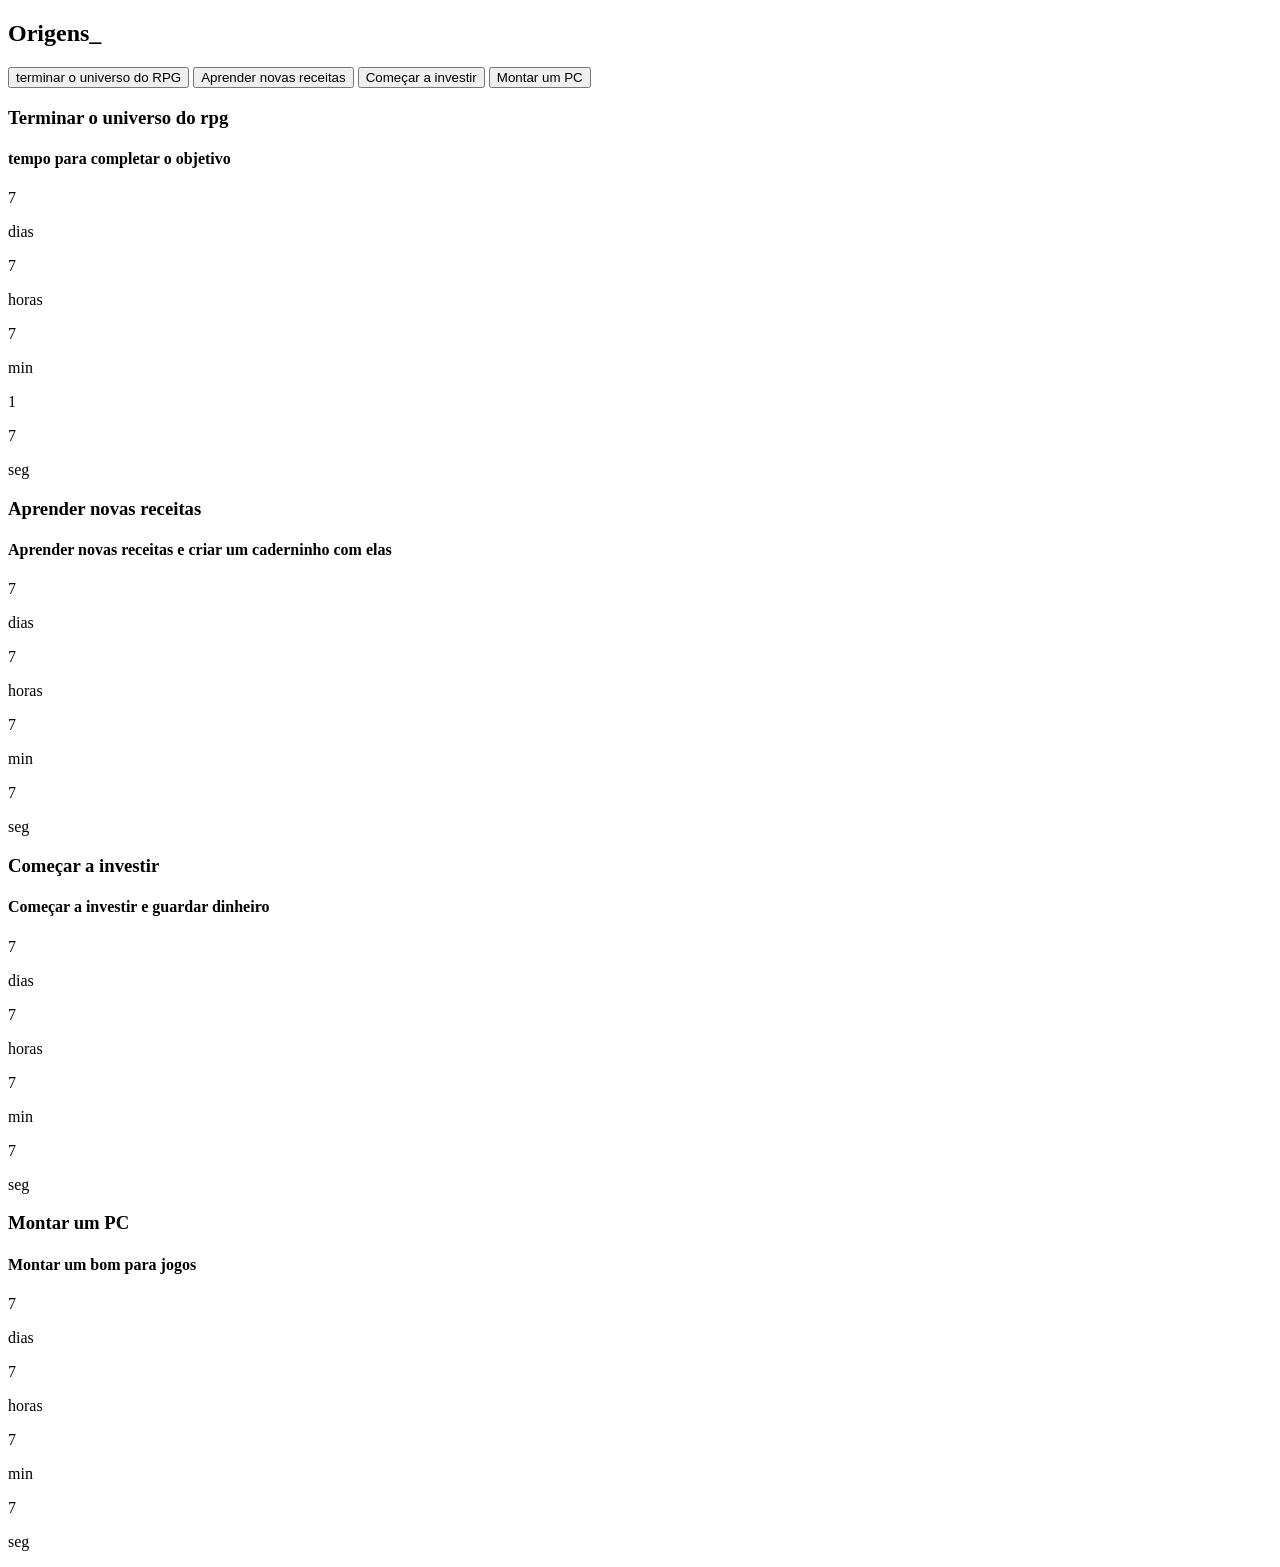
==== index.html @ ae413e36 "ksnlkdnfk" ====
<!DOCTYPE html>
<html lang="pt-br">
<head>
    <meta charset="UTF-8">
    <meta name="viewport" content="width=device-width, initial-scale=1.0">
    <title>Meus Metas 2026</title>
    <link rel="stylesheet" href="style.css"
</head>



<body>
    
<section class="conteudo-principal">
    <h2 class="Titulo-principal">Origens<span>_</span></h2>
    <div class="conteudo">
        <div class="botoes">
            <button class="botao-ativo">terminar o universo do RPG</button>
            <button class="botao">Aprender novas receitas</button>
            <button class="botao">Começar a investir</button>
            <button class="botao">Montar um PC</button>
        </div>
        <div class="abas-textos">
            <div class="aba-conteudo-ativo">
            <h3 class="aba-conteudo-titulo-principal">Terminar o universo do rpg</h3>
            <h4 class="aba-conteudo-titulo-secundario">tempo para completar o objetivo</h4>
            <div class="contador">
                <div class="contador-digito">
                    <p class="contador-digito-numero" id="dias0">7</p>
                    <p class="contador-digito-texto">dias</p>
                </div>
                <div class="contador-digito">
                    <p class="contador-digito-numero" id="horas0">7</p>
                    <p class="contador-digito-texto">horas</p>
                </div>
                <div class="contador-digito">
                    <p class="contador-digito-numero" id="min0">7</p>
                    <p class="contador-digito-texto">min</p>
                </div>1
                <div class="contador-digito">
                    <p class="contador-digito-numero" id="seg0">7</p>
                    <p class="contador-digito-texto">seg</p>
                </div>
            </div>
        </div>
        
        <div class="aba-conteudo">
            <h3 class="aba-conteudo-titulo-principal">Aprender novas receitas</h3>
            <h4 class="aba-conteudo-titulo-secundario">Aprender novas receitas e criar um caderninho com elas</h4>
            <div class="contador">
                <div class="contador-digito">
                    <p class="contador-digito-numero" id="dias1">7</p>
                    <p class="contador-digito-texto">dias</p>
                </div>
                <div class="contador-digito">
                    <p class="contador-digito-numero" id="horas1">7</p>
                    <p class="contador-digito-texto">horas</p>
                </div>
                <div class="contador-digito">
                    <p class="contador-digito-numero" id="min1">7</p>
                    <p class="contador-digito-texto">min</p>
                </div>
                <div class="contador-digito">
                    <p class="contador-digito-numero" id="seg1">7</p>
                    <p class="contador-digito-texto">seg</p>
                </div>
            </div>
        </div>

        <div class="aba-conteudo">
            <h3 class="aba-conteudo-titulo-principal">Começar a investir</h3>
            <h4 class="aba-conteudo-titulo-secundario">Começar a investir e guardar dinheiro</h4>
            <div class="contador">
                <div class="contador-digito">
                    <p class="contador-digito-numero" id="dias2">7</p>
                    <p class="contador-digito-texto">dias</p>
                </div>
                <div class="contador-digito">
                    <p class="contador-digito-numero" id="horas2">7</p>
                    <p class="contador-digito-texto">horas</p>
                </div>
                <div class="contador-digito">
                    <p class="contador-digito-numero" id="min2">7</p>
                    <p class="contador-digito-texto">min</p>
                </div>
                <div class="contador-digito">
                    <p class="contador-digito-numero" id="seg2">7</p>
                    <p class="contador-digito-texto">seg</p>
                </div>
            </div>
        </div>

        <div class="aba-conteudo">
            <h3 class="aba-conteudo-titulo-principal">Montar um PC</h3>
            <h4 class="aba-conteudo-titulo-secundario">Montar um bom para jogos</h4>
            <div class="contador">
                <div class="contador-digito">
                    <p class="contador-digito-numero" id="dias3">7</p>
                    <p class="contador-digito-texto">dias</p>
                </div>
                <div class="contador-digito">
                    <p class="contador-digito-numero" id="horas3">7</p>
                    <p class="contador-digito-texto">horas</p>
                </div>
                <div class="contador-digito">
                    <p class="contador-digito-numero" id="min3">7</p>
                    <p class="contador-digito-texto">min</p>
                </div>
                <div class="contador-digito">
                    <p class="contador-digito-numero" id="seg3">7</p>
                    <p class="contador-digito-texto">seg</p>
                </div>
            </div>
        </div>

        </div>
    </div>
</section>

<script src="main.js"></script>
</body>
</html>
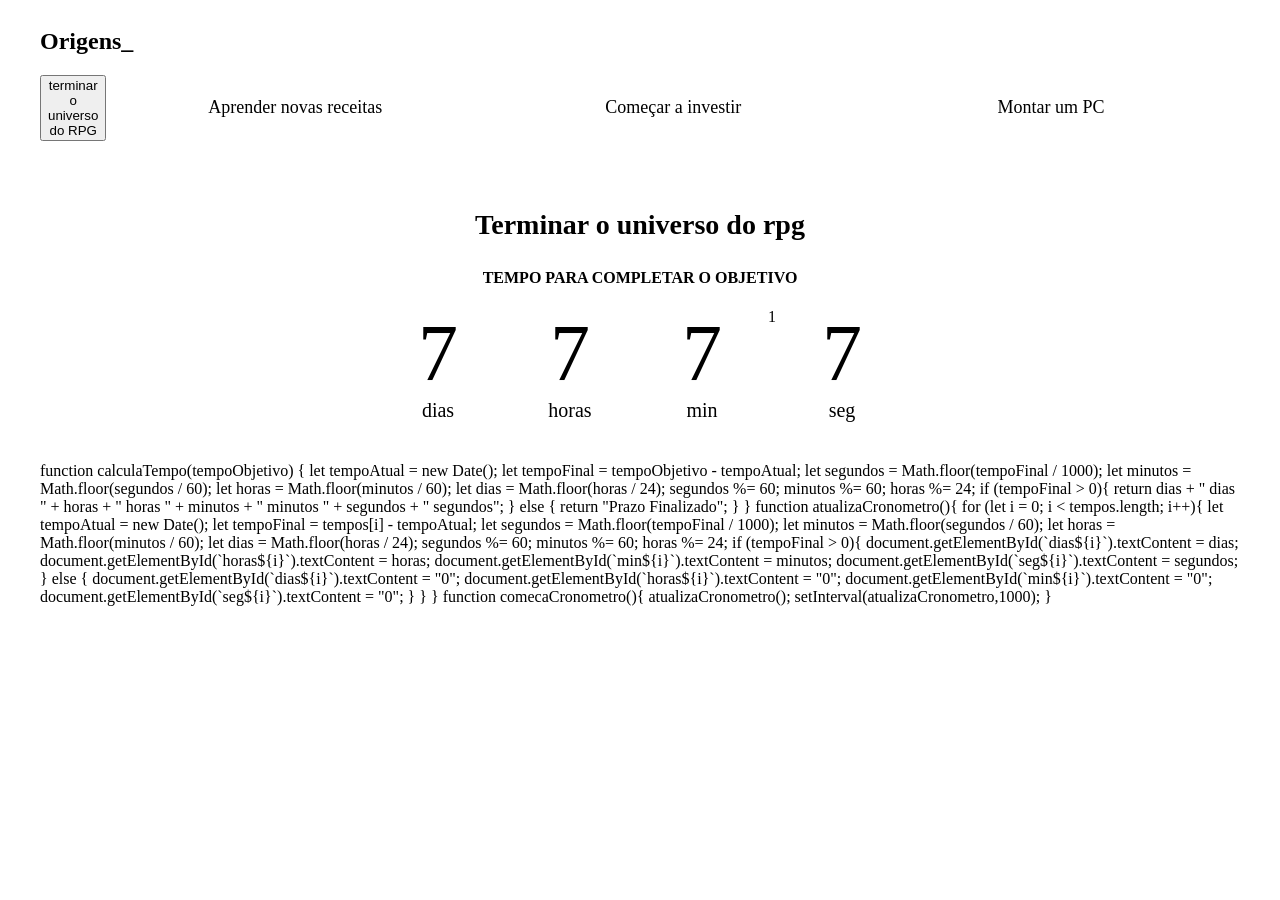
==== commit 4b75521b: "xfbf" ====
--- a/index.html
+++ b/index.html
@@ -114,7 +114,58 @@
         </div>
 
         </div>
-    </div>
+    </div>function calculaTempo(tempoObjetivo) {
+    let tempoAtual = new Date();
+    let tempoFinal = tempoObjetivo - tempoAtual;
+    let segundos = Math.floor(tempoFinal / 1000);
+    let minutos = Math.floor(segundos / 60);
+    let horas = Math.floor(minutos / 60);
+    let dias = Math.floor(horas / 24);
+
+    segundos %= 60;
+    minutos %= 60;
+    horas %= 24;
+    if (tempoFinal > 0){
+        return dias + " dias " + horas + " horas " + minutos + " minutos " + segundos + " segundos";
+    } else {
+        return "Prazo Finalizado";
+    }
+}
+
+function atualizaCronometro(){
+
+    for (let i = 0; i < tempos.length; i++){
+
+        let tempoAtual = new Date();
+        let tempoFinal = tempos[i] - tempoAtual;
+
+        let segundos = Math.floor(tempoFinal / 1000);
+        let minutos = Math.floor(segundos / 60);
+        let horas = Math.floor(minutos / 60);
+        let dias = Math.floor(horas / 24);
+
+        segundos %= 60;
+        minutos %= 60;
+        horas %= 24;
+
+        if (tempoFinal > 0){
+            document.getElementById(`dias${i}`).textContent = dias;
+            document.getElementById(`horas${i}`).textContent = horas;
+            document.getElementById(`min${i}`).textContent = minutos;
+            document.getElementById(`seg${i}`).textContent = segundos;
+        } else {
+            document.getElementById(`dias${i}`).textContent = "0";
+            document.getElementById(`horas${i}`).textContent = "0";
+            document.getElementById(`min${i}`).textContent = "0";
+            document.getElementById(`seg${i}`).textContent = "0";
+        }
+    }
+}
+
+function comecaCronometro(){
+    atualizaCronometro();
+    setInterval(atualizaCronometro,1000);
+}
 </section>
 
 <script src="main.js"></script>
--- a/style.css
+++ b/style.css
@@ -0,0 +1,121 @@
+url('https://fonts.googleapis.com/css2?family=Chakra+Petch:wght@400;700&display=swap&#39');
+
+:root {
+    --cor-de-fundo: #CB7EFC;
+    --grifar: #FC7EC0;
+    --branco: #ffffff;
+    --botao-ativo: #F12BFF;
+    --botao-inativo: #804FFF;
+    --texto-fundo: #000000;
+}
+
+body {
+    background-color: var(--cor-de-fundo);
+    color: var(--branco);
+    font-family:'Times New Roman', Times, serif;
+}
+
+.conteudo-principal {
+    display: flex;
+    flex-direction: column;
+    justify-content: center;
+    max-width: 1200px;
+    width: 100%;
+    margin: 0 auto;
+}
+
+.titulo-principal{
+    text-align: left;
+    width: 100%;
+    font-size: 32px;
+}
+
+.botao{
+    font-family: 'Times New Roman', Times, serif;
+    background-color: var(--botao-inativo);
+    color: var(--branco);
+    display: flex;
+    justify-content: center;
+    padding: 1em;
+    font-size: 18px;
+    align-items: center;
+    width: 100%;
+    border-bottom: 4px solid var(--botao-ativo);
+    border-left: 2px solid var(--botao-ativo);
+    border-right: 2px solid var(--botao-ativo);
+    border-top: none;
+}
+
+.botao:first-child{
+    border-radius: 40px 40px 0 0;
+}
+
+.botoes{
+    display: flex;
+}
+
+.botao.ativo{
+    background-color: var(--botao-ativo);
+    border-color: 4px solid var(--grifar);
+}
+
+.abas-textos{
+    background-color: var(--texto-fundo);
+    padding: 40px;
+    border-radius: 0 0 40px 40px;
+}
+
+.aba-conteudo.ativo{
+    display: block;
+}
+
+.aba-conteudo{
+    display: none;
+}
+
+.aba-conteudo-titulo-principal{
+    font-size: 28px;
+    text-align: center;
+}
+
+.aba-conteudo-titulo-secundario{
+    text-align: center;
+    color: var(--grifar);
+    text-transform: uppercase;
+}
+
+.contador{
+    display:flex;
+    justify-content: center;
+    flex-wrap: wrap;
+}
+
+.contador-digito{
+    padding: 0 16px;
+    text-align: center;
+    min-width: 100px;
+}
+
+.contador-digito-numero{
+    font-size: 80px;
+    margin: 0;
+}
+
+.contador-digito-texto{
+    color: var(--grifar);
+    font-size: 20px;
+    margin: 0;
+}
+
+@media screen and (min-width: 768px) {
+    .botao{
+        display: flex;
+    }
+    .botao:first-child{
+        border-radius: 40px 0 0;
+    }
+    .border:last-child{
+    border-radius: 0 40px 0 0;
+    }
+    
+}
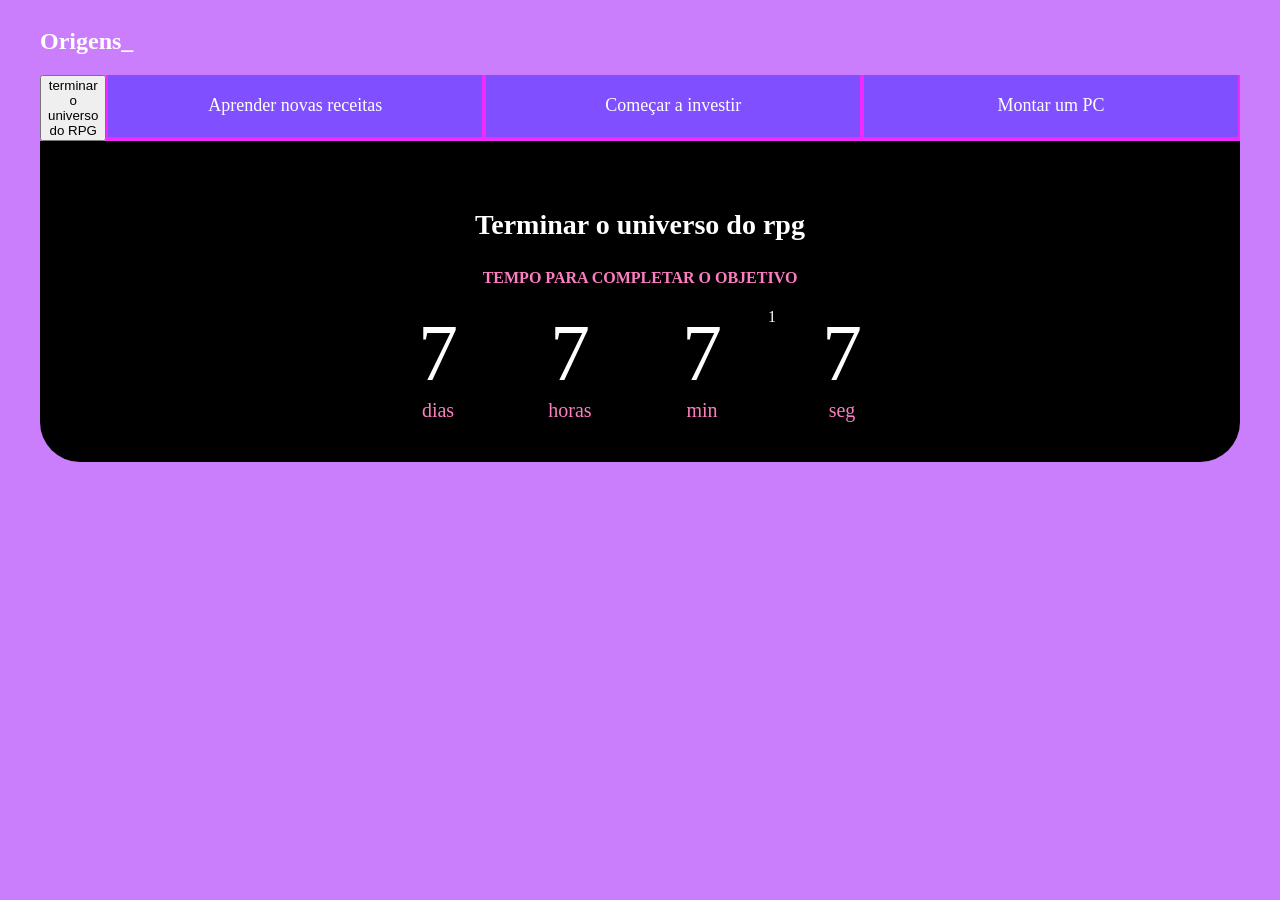
==== commit 6284f1a9: "2DR" ====
--- a/index.html
+++ b/index.html
@@ -114,60 +114,4 @@
         </div>
 
         </div>
-    </div>function calculaTempo(tempoObjetivo) {
-    let tempoAtual = new Date();
-    let tempoFinal = tempoObjetivo - tempoAtual;
-    let segundos = Math.floor(tempoFinal / 1000);
-    let minutos = Math.floor(segundos / 60);
-    let horas = Math.floor(minutos / 60);
-    let dias = Math.floor(horas / 24);
-
-    segundos %= 60;
-    minutos %= 60;
-    horas %= 24;
-    if (tempoFinal > 0){
-        return dias + " dias " + horas + " horas " + minutos + " minutos " + segundos + " segundos";
-    } else {
-        return "Prazo Finalizado";
-    }
-}
-
-function atualizaCronometro(){
-
-    for (let i = 0; i < tempos.length; i++){
-
-        let tempoAtual = new Date();
-        let tempoFinal = tempos[i] - tempoAtual;
-
-        let segundos = Math.floor(tempoFinal / 1000);
-        let minutos = Math.floor(segundos / 60);
-        let horas = Math.floor(minutos / 60);
-        let dias = Math.floor(horas / 24);
-
-        segundos %= 60;
-        minutos %= 60;
-        horas %= 24;
-
-        if (tempoFinal > 0){
-            document.getElementById(`dias${i}`).textContent = dias;
-            document.getElementById(`horas${i}`).textContent = horas;
-            document.getElementById(`min${i}`).textContent = minutos;
-            document.getElementById(`seg${i}`).textContent = segundos;
-        } else {
-            document.getElementById(`dias${i}`).textContent = "0";
-            document.getElementById(`horas${i}`).textContent = "0";
-            document.getElementById(`min${i}`).textContent = "0";
-            document.getElementById(`seg${i}`).textContent = "0";
-        }
-    }
-}
-
-function comecaCronometro(){
-    atualizaCronometro();
-    setInterval(atualizaCronometro,1000);
-}
-</section>
-
-<script src="main.js"></script>
-</body>
-</html>
+    </div>
--- a/style.css
+++ b/style.css
@@ -1,5 +1,3 @@
-url('https://fonts.googleapis.com/css2?family=Chakra+Petch:wght@400;700&display=swap&#39');
-
 :root {
     --cor-de-fundo: #CB7EFC;
     --grifar: #FC7EC0;
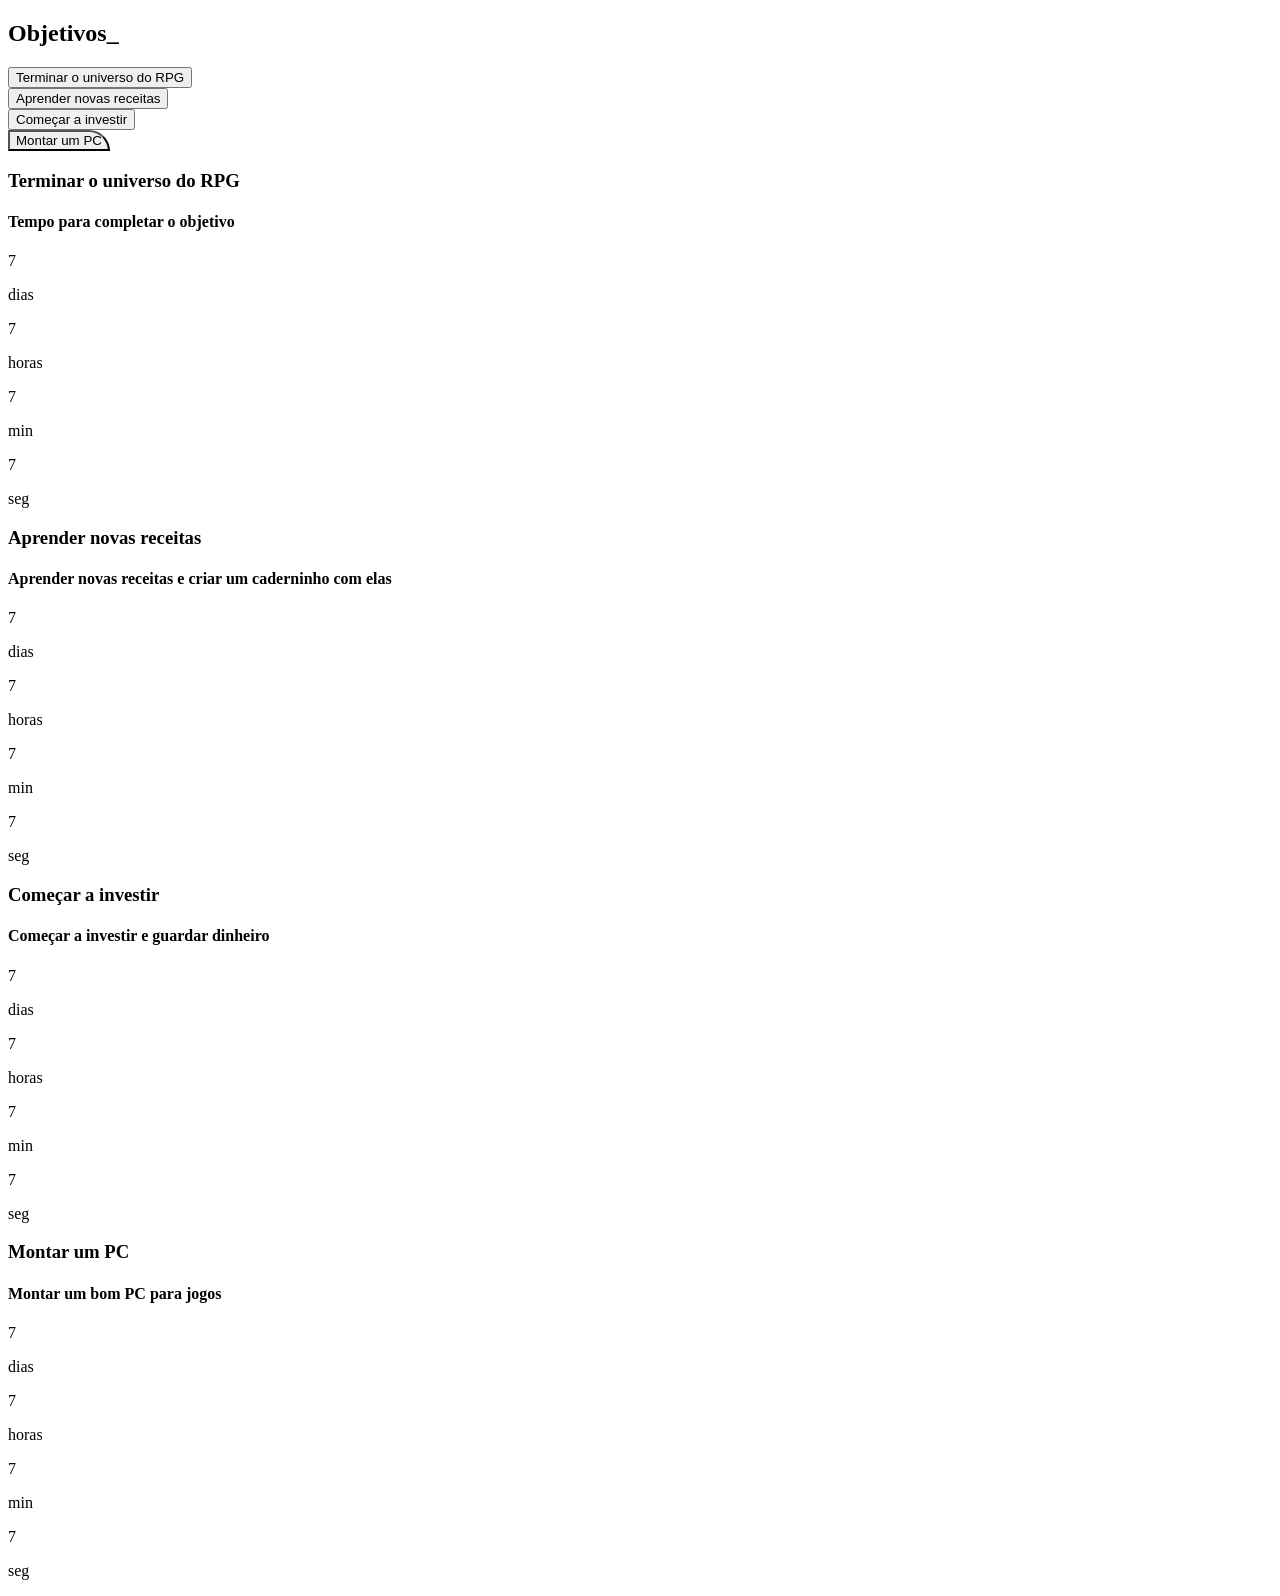
==== commit 5ce69e99: "dlçknvm v" ====
--- a/index.html
+++ b/index.html
@@ -3,115 +3,142 @@
 <head>
     <meta charset="UTF-8">
     <meta name="viewport" content="width=device-width, initial-scale=1.0">
-    <title>Meus Metas 2026</title>
-    <link rel="stylesheet" href="style.css"
+    <title>Minhas Metas 2026</title>
+    <link rel="stylesheet" href="style.css">
 </head>
 
+<body>
 
+    <section class="conteudo-principal">
+        <h2 class="titulo-principal">Objetivos<span>_</span></h2>
 
-<body>
-    
-<section class="conteudo-principal">
-    <h2 class="Titulo-principal">Origens<span>_</span></h2>
-    <div class="conteudo">
-        <div class="botoes">
-            <button class="botao-ativo">terminar o universo do RPG</button>
-            <button class="botao">Aprender novas receitas</button>
-            <button class="botao">Começar a investir</button>
-            <button class="botao">Montar um PC</button>
-        </div>
-        <div class="abas-textos">
-            <div class="aba-conteudo-ativo">
-            <h3 class="aba-conteudo-titulo-principal">Terminar o universo do rpg</h3>
-            <h4 class="aba-conteudo-titulo-secundario">tempo para completar o objetivo</h4>
-            <div class="contador">
-                <div class="contador-digito">
-                    <p class="contador-digito-numero" id="dias0">7</p>
-                    <p class="contador-digito-texto">dias</p>
+        <div class="conteudo">
+            <div class="botoes">
+                <button class="botao-ativo">Terminar o universo do RPG</button>
+                <button class="botao">Aprender novas receitas</button>
+                <button class="botao">Começar a investir</button>
+                <button class="botao">Montar um PC</button>
+            </div>
+
+            <div class="abas-textos">
+
+                <div class="aba-conteudo-ativo">
+                    <h3 class="aba-conteudo-titulo-principal">Terminar o universo do RPG</h3>
+                    <h4 class="aba-conteudo-titulo-secundario">Tempo para completar o objetivo</h4>
+
+                    <div class="contador">
+                        <div class="contador-digito">
+                            <p class="contador-digito-numero" id="dias0">7</p>
+                            <p class="contador-digito-texto">dias</p>
+                        </div>
+
+                        <div class="contador-digito">
+                            <p class="contador-digito-numero" id="horas0">7</p>
+                            <p class="contador-digito-texto">horas</p>
+                        </div>
+
+                        <div class="contador-digito">
+                            <p class="contador-digito-numero" id="min0">7</p>
+                            <p class="contador-digito-texto">min</p>
+                        </div>
+
+                        <div class="contador-digito">
+                            <p class="contador-digito-numero" id="seg0">7</p>
+                            <p class="contador-digito-texto">seg</p>
+                        </div>
+                    </div>
                 </div>
-                <div class="contador-digito">
-                    <p class="contador-digito-numero" id="horas0">7</p>
-                    <p class="contador-digito-texto">horas</p>
+
+                <div class="aba-conteudo">
+                    <h3 class="aba-conteudo-titulo-principal">Aprender novas receitas</h3>
+                    <h4 class="aba-conteudo-titulo-secundario">
+                        Aprender novas receitas e criar um caderninho com elas
+                    </h4>
+
+                    <div class="contador">
+                        <div class="contador-digito">
+                            <p class="contador-digito-numero" id="dias1">7</p>
+                            <p class="contador-digito-texto">dias</p>
+                        </div>
+
+                        <div class="contador-digito">
+                            <p class="contador-digito-numero" id="horas1">7</p>
+                            <p class="contador-digito-texto">horas</p>
+                        </div>
+
+                        <div class="contador-digito">
+                            <p class="contador-digito-numero" id="min1">7</p>
+                            <p class="contador-digito-texto">min</p>
+                        </div>
+
+                        <div class="contador-digito">
+                            <p class="contador-digito-numero" id="seg1">7</p>
+                            <p class="contador-digito-texto">seg</p>
+                        </div>
+                    </div>
                 </div>
-                <div class="contador-digito">
-                    <p class="contador-digito-numero" id="min0">7</p>
-                    <p class="contador-digito-texto">min</p>
-                </div>1
-                <div class="contador-digito">
-                    <p class="contador-digito-numero" id="seg0">7</p>
-                    <p class="contador-digito-texto">seg</p>
+
+                <div class="aba-conteudo">
+                    <h3 class="aba-conteudo-titulo-principal">Começar a investir</h3>
+                    <h4 class="aba-conteudo-titulo-secundario">
+                        Começar a investir e guardar dinheiro
+                    </h4>
+
+                    <div class="contador">
+                        <div class="contador-digito">
+                            <p class="contador-digito-numero" id="dias2">7</p>
+                            <p class="contador-digito-texto">dias</p>
+                        </div>
+
+                        <div class="contador-digito">
+                            <p class="contador-digito-numero" id="horas2">7</p>
+                            <p class="contador-digito-texto">horas</p>
+                        </div>
+
+                        <div class="contador-digito">
+                            <p class="contador-digito-numero" id="min2">7</p>
+                            <p class="contador-digito-texto">min</p>
+                        </div>
+
+                        <div class="contador-digito">
+                            <p class="contador-digito-numero" id="seg2">7</p>
+                            <p class="contador-digito-texto">seg</p>
+                        </div>
+                    </div>
                 </div>
+
+                <div class="aba-conteudo">
+                    <h3 class="aba-conteudo-titulo-principal">Montar um PC</h3>
+                    <h4 class="aba-conteudo-titulo-secundario">
+                        Montar um bom PC para jogos
+                    </h4>
+
+                    <div class="contador">
+                        <div class="contador-digito">
+                            <p class="contador-digito-numero" id="dias3">7</p>
+                            <p class="contador-digito-texto">dias</p>
+                        </div>
+
+                        <div class="contador-digito">
+                            <p class="contador-digito-numero" id="horas3">7</p>
+                            <p class="contador-digito-texto">horas</p>
+                        </div>
+
+                        <div class="contador-digito">
+                            <p class="contador-digito-numero" id="min3">7</p>
+                            <p class="contador-digito-texto">min</p>
+                        </div>
+
+                        <div class="contador-digito">
+                            <p class="contador-digito-numero" id="seg3">7</p>
+                            <p class="contador-digito-texto">seg</p>
+                        </div>
+                    </div>
+                </div>
+
             </div>
         </div>
-        
-        <div class="aba-conteudo">
-            <h3 class="aba-conteudo-titulo-principal">Aprender novas receitas</h3>
-            <h4 class="aba-conteudo-titulo-secundario">Aprender novas receitas e criar um caderninho com elas</h4>
-            <div class="contador">
-                <div class="contador-digito">
-                    <p class="contador-digito-numero" id="dias1">7</p>
-                    <p class="contador-digito-texto">dias</p>
-                </div>
-                <div class="contador-digito">
-                    <p class="contador-digito-numero" id="horas1">7</p>
-                    <p class="contador-digito-texto">horas</p>
-                </div>
-                <div class="contador-digito">
-                    <p class="contador-digito-numero" id="min1">7</p>
-                    <p class="contador-digito-texto">min</p>
-                </div>
-                <div class="contador-digito">
-                    <p class="contador-digito-numero" id="seg1">7</p>
-                    <p class="contador-digito-texto">seg</p>
-                </div>
-            </div>
-        </div>
+    </section>
 
-        <div class="aba-conteudo">
-            <h3 class="aba-conteudo-titulo-principal">Começar a investir</h3>
-            <h4 class="aba-conteudo-titulo-secundario">Começar a investir e guardar dinheiro</h4>
-            <div class="contador">
-                <div class="contador-digito">
-                    <p class="contador-digito-numero" id="dias2">7</p>
-                    <p class="contador-digito-texto">dias</p>
-                </div>
-                <div class="contador-digito">
-                    <p class="contador-digito-numero" id="horas2">7</p>
-                    <p class="contador-digito-texto">horas</p>
-                </div>
-                <div class="contador-digito">
-                    <p class="contador-digito-numero" id="min2">7</p>
-                    <p class="contador-digito-texto">min</p>
-                </div>
-                <div class="contador-digito">
-                    <p class="contador-digito-numero" id="seg2">7</p>
-                    <p class="contador-digito-texto">seg</p>
-                </div>
-            </div>
-        </div>
-
-        <div class="aba-conteudo">
-            <h3 class="aba-conteudo-titulo-principal">Montar um PC</h3>
-            <h4 class="aba-conteudo-titulo-secundario">Montar um bom para jogos</h4>
-            <div class="contador">
-                <div class="contador-digito">
-                    <p class="contador-digito-numero" id="dias3">7</p>
-                    <p class="contador-digito-texto">dias</p>
-                </div>
-                <div class="contador-digito">
-                    <p class="contador-digito-numero" id="horas3">7</p>
-                    <p class="contador-digito-texto">horas</p>
-                </div>
-                <div class="contador-digito">
-                    <p class="contador-digito-numero" id="min3">7</p>
-                    <p class="contador-digito-texto">min</p>
-                </div>
-                <div class="contador-digito">
-                    <p class="contador-digito-numero" id="seg3">7</p>
-                    <p class="contador-digito-texto">seg</p>
-                </div>
-            </div>
-        </div>
-
-        </div>
-    </div>+</body>
+</html>
--- a/style.css
+++ b/style.css
@@ -7,113 +7,21 @@
     --texto-fundo: #000000;
 }
 
-body {
-    background-color: var(--cor-de-fundo);
-    color: var(--branco);
-    font-family:'Times New Roman', Times, serif;
-}
-
-.conteudo-principal {
-    display: flex;
-    flex-direction: column;
-    justify-content: center;
-    max-width: 1200px;
-    width: 100%;
-    margin: 0 auto;
-}
-
-.titulo-principal{
-    text-align: left;
-    width: 100%;
-    font-size: 32px;
-}
-
-.botao{
-    font-family: 'Times New Roman', Times, serif;
-    background-color: var(--botao-inativo);
-    color: var(--branco);
-    display: flex;
-    justify-content: center;
-    padding: 1em;
-    font-size: 18px;
-    align-items: center;
-    width: 100%;
-    border-bottom: 4px solid var(--botao-ativo);
-    border-left: 2px solid var(--botao-ativo);
-    border-right: 2px solid var(--botao-ativo);
-    border-top: none;
-}
-
-.botao:first-child{
-    border-radius: 40px 40px 0 0;
-}
-
-.botoes{
-    display: flex;
-}
-
-.botao.ativo{
+.botao.ativo {
     background-color: var(--botao-ativo);
-    border-color: 4px solid var(--grifar);
-}
-
-.abas-textos{
-    background-color: var(--texto-fundo);
-    padding: 40px;
-    border-radius: 0 0 40px 40px;
-}
-
-.aba-conteudo.ativo{
-    display: block;
-}
-
-.aba-conteudo{
-    display: none;
-}
-
-.aba-conteudo-titulo-principal{
-    font-size: 28px;
-    text-align: center;
-}
-
-.aba-conteudo-titulo-secundario{
-    text-align: center;
-    color: var(--grifar);
-    text-transform: uppercase;
-}
-
-.contador{
-    display:flex;
-    justify-content: center;
-    flex-wrap: wrap;
-}
-
-.contador-digito{
-    padding: 0 16px;
-    text-align: center;
-    min-width: 100px;
-}
-
-.contador-digito-numero{
-    font-size: 80px;
-    margin: 0;
-}
-
-.contador-digito-texto{
-    color: var(--grifar);
-    font-size: 20px;
-    margin: 0;
+    border-bottom: 4px solid var(--grifar);
 }
 
 @media screen and (min-width: 768px) {
-    .botao{
+    .botao {
         display: flex;
     }
-    .botao:first-child{
-        border-radius: 40px 0 0;
+
+    .botao:first-child {
+        border-radius: 40px 0 0 0;
     }
-    .border:last-child{
-    border-radius: 0 40px 0 0;
+
+    .botao:last-child {
+        border-radius: 0 40px 0 0;
     }
-    
 }
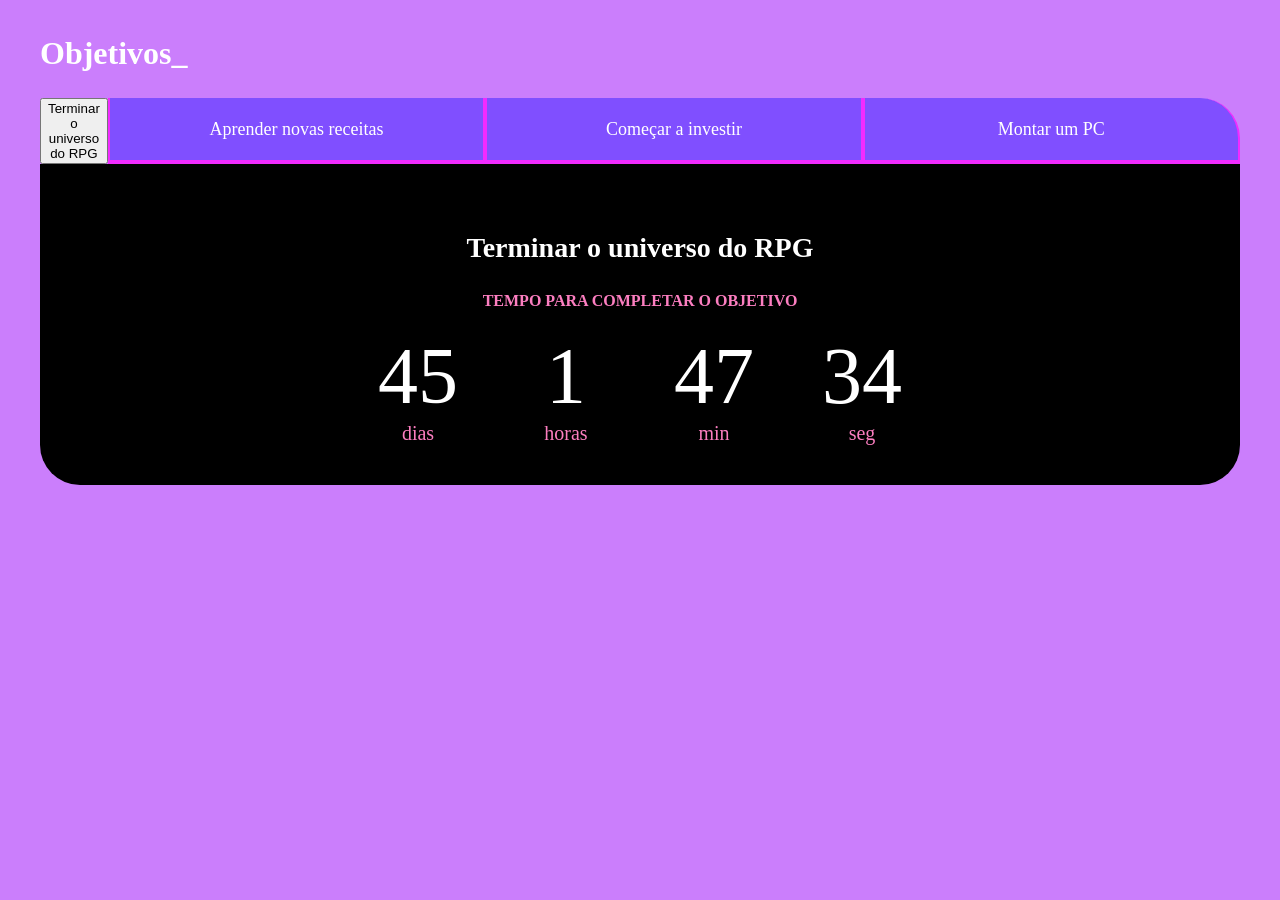
==== commit 0f6c975d: "xvd" ====
--- a/index.html
+++ b/index.html
@@ -139,6 +139,6 @@
             </div>
         </div>
     </section>
-
+<script src="main.js"></script>
 </body>
 </html>
--- a/style.css
+++ b/style.css
@@ -7,9 +7,104 @@
     --texto-fundo: #000000;
 }
 
+body {
+    background-color: var(--cor-de-fundo);
+    color: var(--branco);
+    font-family: 'Times New Roman', Times, serif;
+}
+
+.conteudo-principal {
+    display: flex;
+    flex-direction: column;
+    justify-content: center;
+    max-width: 1200px;
+    width: 100%;
+    margin: 0 auto;
+}
+
+.titulo-principal {
+    text-align: left;
+    width: 100%;
+    font-size: 32px;
+}
+
+.botoes {
+    display: flex;
+}
+
+.botao {
+    font-family: 'Times New Roman', Times, serif;
+    background-color: var(--botao-inativo);
+    color: var(--branco);
+    display: flex;
+    justify-content: center;
+    align-items: center;
+    padding: 1em;
+    width: 100%;
+    font-size: 18px;
+    border: none;
+    border-bottom: 4px solid var(--botao-ativo);
+    border-left: 2px solid var(--botao-ativo);
+    border-right: 2px solid var(--botao-ativo);
+    cursor: pointer;
+}
+
+.botao:first-child {
+    border-radius: 40px 40px 0 0;
+}
+
 .botao.ativo {
     background-color: var(--botao-ativo);
     border-bottom: 4px solid var(--grifar);
+}
+
+.abas-textos {
+    background-color: var(--texto-fundo);
+    padding: 40px;
+    border-radius: 0 0 40px 40px;
+}
+
+.aba-conteudo {
+    display: none;
+}
+
+.aba-conteudo.ativo {
+    display: block;
+}
+
+.aba-conteudo-titulo-principal {
+    font-size: 28px;
+    text-align: center;
+}
+
+.aba-conteudo-titulo-secundario {
+    text-align: center;
+    color: var(--grifar);
+    text-transform: uppercase;
+}
+
+.contador {
+    display: flex;
+    justify-content: center;
+    flex-wrap: wrap;
+    gap: 16px;
+}
+
+.contador-digito {
+    padding: 0 16px;
+    text-align: center;
+    min-width: 100px;
+}
+
+.contador-digito-numero {
+    font-size: 80px;
+    margin: 0;
+}
+
+.contador-digito-texto {
+    color: var(--grifar);
+    font-size: 20px;
+    margin: 0;
 }
 
 @media screen and (min-width: 768px) {
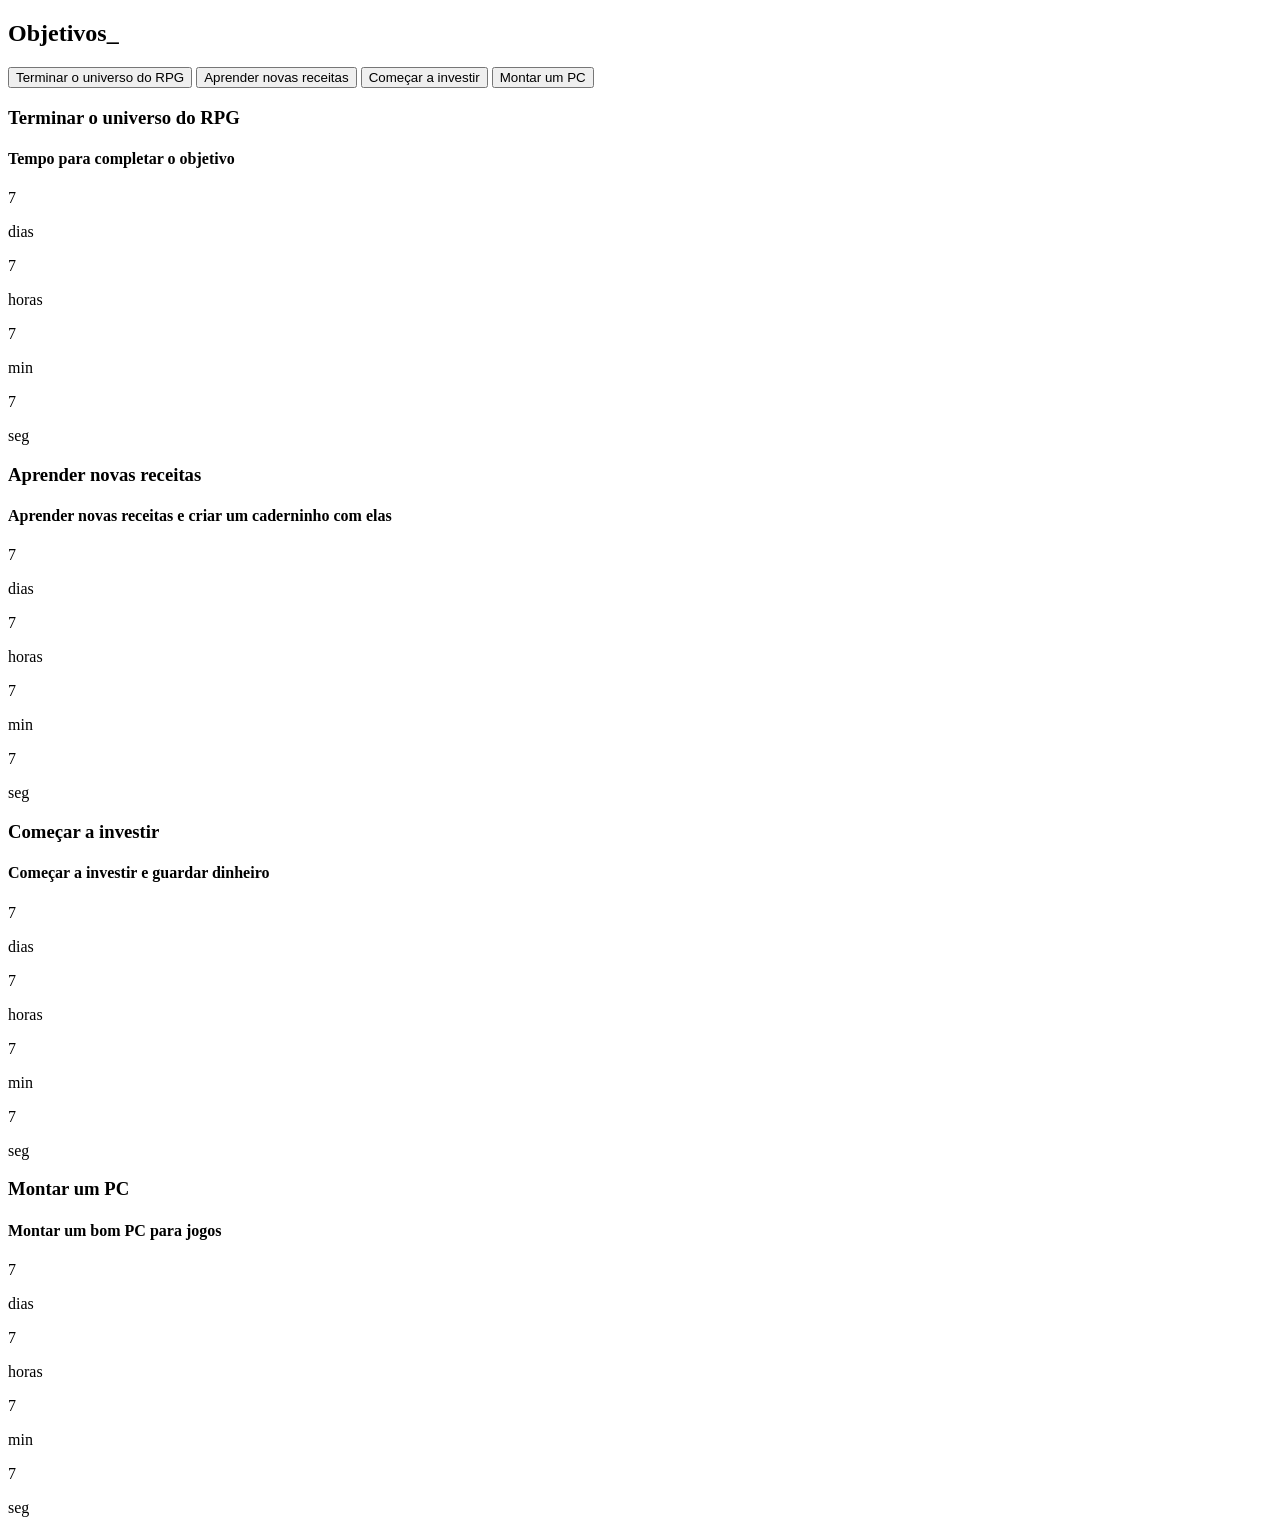
==== commit ed405863: "agvg" ====
--- a/index.html
+++ b/index.html
@@ -6,7 +6,6 @@
     <title>Minhas Metas 2026</title>
     <link rel="stylesheet" href="style.css">
 </head>
-
 <body>
 
     <section class="conteudo-principal">
@@ -22,7 +21,7 @@
 
             <div class="abas-textos">
 
-                <div class="aba-conteudo-ativo">
+                <div class="aba-conteudo aba-conteudo-ativo">
                     <h3 class="aba-conteudo-titulo-principal">Terminar o universo do RPG</h3>
                     <h4 class="aba-conteudo-titulo-secundario">Tempo para completar o objetivo</h4>
 
@@ -139,6 +138,7 @@
             </div>
         </div>
     </section>
-<script src="main.js"></script>
+
+    <script src="main.js"></script>
 </body>
 </html>
--- a/style.css
+++ b/style.css
@@ -1,122 +1,75 @@
-:root {
-    --cor-de-fundo: #CB7EFC;
-    --grifar: #FC7EC0;
-    --branco: #ffffff;
-    --botao-ativo: #F12BFF;
-    --botao-inativo: #804FFF;
-    --texto-fundo: #000000;
-}
+<!DOCTYPE html>
+<html lang="pt-br">
+<head>
+    <meta charset="UTF-8">
+    <meta name="viewport" content="width=device-width, initial-scale=1.0">
+    <title>Minhas Metas 2026</title>
+    <link rel="stylesheet" href="style.css">
+</head>
+<body>
 
-body {
-    background-color: var(--cor-de-fundo);
-    color: var(--branco);
-    font-family: 'Times New Roman', Times, serif;
-}
+    <section class="conteudo-principal">
+        <h2 class="titulo-principal">Objetivos<span>_</span></h2>
 
-.conteudo-principal {
-    display: flex;
-    flex-direction: column;
-    justify-content: center;
-    max-width: 1200px;
-    width: 100%;
-    margin: 0 auto;
-}
+        <div class="conteudo">
+            <div class="botoes">
+                <button class="botao-ativo">Terminar o universo do RPG</button>
+                <button class="botao">Aprender novas receitas</button>
+                <button class="botao">Começar a investir</button>
+                <button class="botao">Montar um PC</button>
+            </div>
 
-.titulo-principal {
-    text-align: left;
-    width: 100%;
-    font-size: 32px;
-}
+            <div class="abas-textos">
 
-.botoes {
-    display: flex;
-}
+                <div class="aba-conteudo aba-conteudo-ativo">
+                    <h3 class="aba-conteudo-titulo-principal">Terminar o universo do RPG</h3>
+                    <h4 class="aba-conteudo-titulo-secundario">Tempo para completar o objetivo</h4>
 
-.botao {
-    font-family: 'Times New Roman', Times, serif;
-    background-color: var(--botao-inativo);
-    color: var(--branco);
-    display: flex;
-    justify-content: center;
-    align-items: center;
-    padding: 1em;
-    width: 100%;
-    font-size: 18px;
-    border: none;
-    border-bottom: 4px solid var(--botao-ativo);
-    border-left: 2px solid var(--botao-ativo);
-    border-right: 2px solid var(--botao-ativo);
-    cursor: pointer;
-}
+                    <div class="contador">
+                        <div class="contador-digito">
+                            <p class="contador-digito-numero" id="dias0">7</p>
+                            <p class="contador-digito-texto">dias</p>
+                        </div>
+                        <div class="contador-digito">
+                            <p class="contador-digito-numero" id="horas0">7</p>
+                            <p class="contador-digito-texto">horas</p>
+                        </div>
+                        <div class="contador-digito">
+                            <p class="contador-digito-numero" id="min0">7</p>
+                            <p class="contador-digito-texto">min</p>
+                        </div>
+                        <div class="contador-digito">
+                            <p class="contador-digito-numero" id="seg0">7</p>
+                            <p class="contador-digito-texto">seg</p>
+                        </div>
+                    </div>
+                </div>
 
-.botao:first-child {
-    border-radius: 40px 40px 0 0;
-}
+                <div class="aba-conteudo">
+                    <h3 class="aba-conteudo-titulo-principal">Aprender novas receitas</h3>
+                    <h4 class="aba-conteudo-titulo-secundario">
+                        Aprender novas receitas e criar um caderninho com elas
+                    </h4>
+                </div>
 
-.botao.ativo {
-    background-color: var(--botao-ativo);
-    border-bottom: 4px solid var(--grifar);
-}
+                <div class="aba-conteudo">
+                    <h3 class="aba-conteudo-titulo-principal">Começar a investir</h3>
+                    <h4 class="aba-conteudo-titulo-secundario">
+                        Começar a investir e guardar dinheiro
+                    </h4>
+                </div>
 
-.abas-textos {
-    background-color: var(--texto-fundo);
-    padding: 40px;
-    border-radius: 0 0 40px 40px;
-}
+                <div class="aba-conteudo">
+                    <h3 class="aba-conteudo-titulo-principal">Montar um PC</h3>
+                    <h4 class="aba-conteudo-titulo-secundario">
+                        Montar um bom PC para jogos
+                    </h4>
+                </div>
 
-.aba-conteudo {
-    display: none;
-}
+            </div>
+        </div>
+    </section>
 
-.aba-conteudo.ativo {
-    display: block;
-}
-
-.aba-conteudo-titulo-principal {
-    font-size: 28px;
-    text-align: center;
-}
-
-.aba-conteudo-titulo-secundario {
-    text-align: center;
-    color: var(--grifar);
-    text-transform: uppercase;
-}
-
-.contador {
-    display: flex;
-    justify-content: center;
-    flex-wrap: wrap;
-    gap: 16px;
-}
-
-.contador-digito {
-    padding: 0 16px;
-    text-align: center;
-    min-width: 100px;
-}
-
-.contador-digito-numero {
-    font-size: 80px;
-    margin: 0;
-}
-
-.contador-digito-texto {
-    color: var(--grifar);
-    font-size: 20px;
-    margin: 0;
-}
-
-@media screen and (min-width: 768px) {
-    .botao {
-        display: flex;
-    }
-
-    .botao:first-child {
-        border-radius: 40px 0 0 0;
-    }
-
-    .botao:last-child {
-        border-radius: 0 40px 0 0;
-    }
-}+    <script src="main.js"></script>
+</body>
+</html>
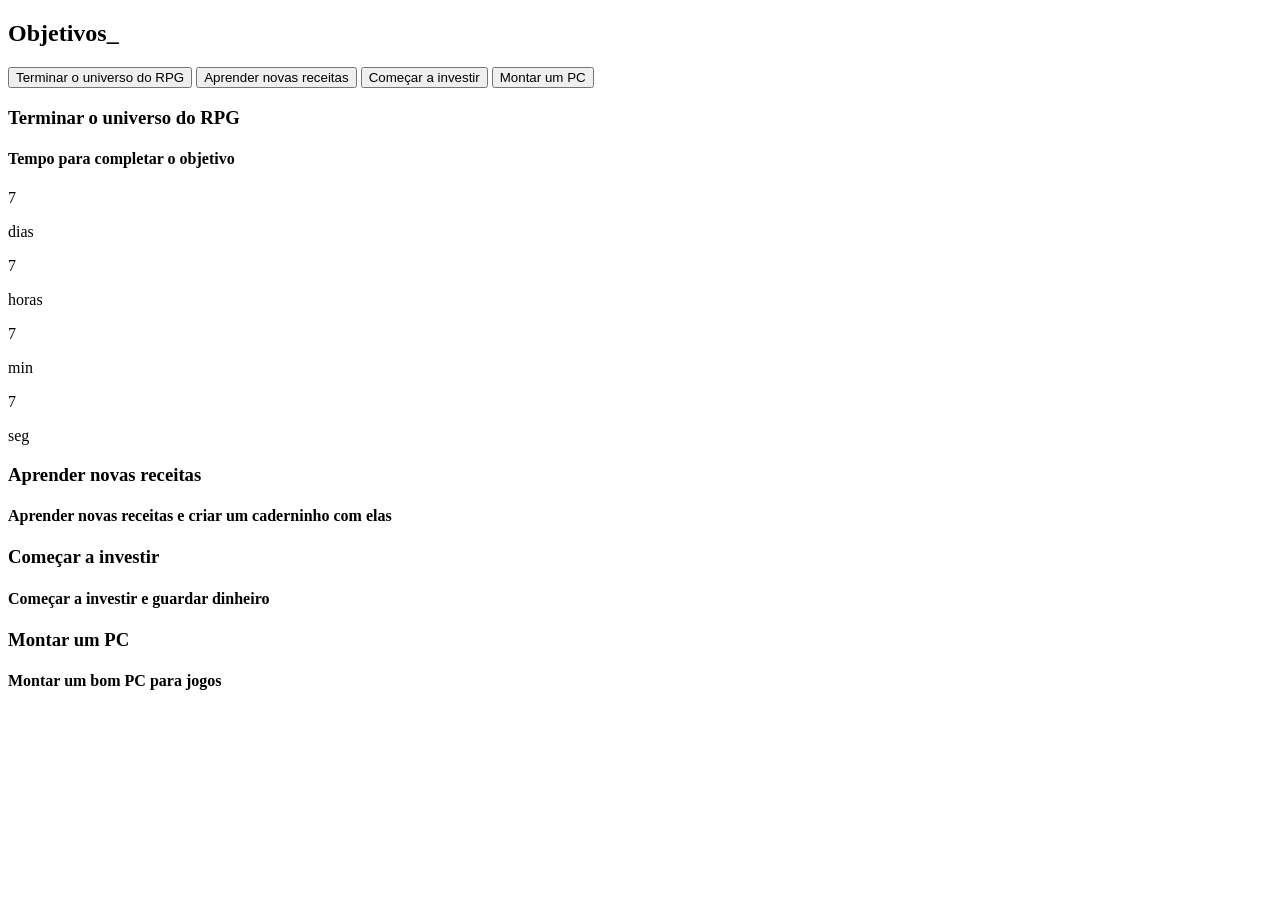
==== commit aef2bb5c: "vgsdg" ====
--- a/index.html
+++ b/index.html
@@ -30,17 +30,14 @@
                             <p class="contador-digito-numero" id="dias0">7</p>
                             <p class="contador-digito-texto">dias</p>
                         </div>
-
                         <div class="contador-digito">
                             <p class="contador-digito-numero" id="horas0">7</p>
                             <p class="contador-digito-texto">horas</p>
                         </div>
-
                         <div class="contador-digito">
                             <p class="contador-digito-numero" id="min0">7</p>
                             <p class="contador-digito-texto">min</p>
                         </div>
-
                         <div class="contador-digito">
                             <p class="contador-digito-numero" id="seg0">7</p>
                             <p class="contador-digito-texto">seg</p>
@@ -53,28 +50,6 @@
                     <h4 class="aba-conteudo-titulo-secundario">
                         Aprender novas receitas e criar um caderninho com elas
                     </h4>
-
-                    <div class="contador">
-                        <div class="contador-digito">
-                            <p class="contador-digito-numero" id="dias1">7</p>
-                            <p class="contador-digito-texto">dias</p>
-                        </div>
-
-                        <div class="contador-digito">
-                            <p class="contador-digito-numero" id="horas1">7</p>
-                            <p class="contador-digito-texto">horas</p>
-                        </div>
-
-                        <div class="contador-digito">
-                            <p class="contador-digito-numero" id="min1">7</p>
-                            <p class="contador-digito-texto">min</p>
-                        </div>
-
-                        <div class="contador-digito">
-                            <p class="contador-digito-numero" id="seg1">7</p>
-                            <p class="contador-digito-texto">seg</p>
-                        </div>
-                    </div>
                 </div>
 
                 <div class="aba-conteudo">
@@ -82,28 +57,6 @@
                     <h4 class="aba-conteudo-titulo-secundario">
                         Começar a investir e guardar dinheiro
                     </h4>
-
-                    <div class="contador">
-                        <div class="contador-digito">
-                            <p class="contador-digito-numero" id="dias2">7</p>
-                            <p class="contador-digito-texto">dias</p>
-                        </div>
-
-                        <div class="contador-digito">
-                            <p class="contador-digito-numero" id="horas2">7</p>
-                            <p class="contador-digito-texto">horas</p>
-                        </div>
-
-                        <div class="contador-digito">
-                            <p class="contador-digito-numero" id="min2">7</p>
-                            <p class="contador-digito-texto">min</p>
-                        </div>
-
-                        <div class="contador-digito">
-                            <p class="contador-digito-numero" id="seg2">7</p>
-                            <p class="contador-digito-texto">seg</p>
-                        </div>
-                    </div>
                 </div>
 
                 <div class="aba-conteudo">
@@ -111,28 +64,6 @@
                     <h4 class="aba-conteudo-titulo-secundario">
                         Montar um bom PC para jogos
                     </h4>
-
-                    <div class="contador">
-                        <div class="contador-digito">
-                            <p class="contador-digito-numero" id="dias3">7</p>
-                            <p class="contador-digito-texto">dias</p>
-                        </div>
-
-                        <div class="contador-digito">
-                            <p class="contador-digito-numero" id="horas3">7</p>
-                            <p class="contador-digito-texto">horas</p>
-                        </div>
-
-                        <div class="contador-digito">
-                            <p class="contador-digito-numero" id="min3">7</p>
-                            <p class="contador-digito-texto">min</p>
-                        </div>
-
-                        <div class="contador-digito">
-                            <p class="contador-digito-numero" id="seg3">7</p>
-                            <p class="contador-digito-texto">seg</p>
-                        </div>
-                    </div>
                 </div>
 
             </div>
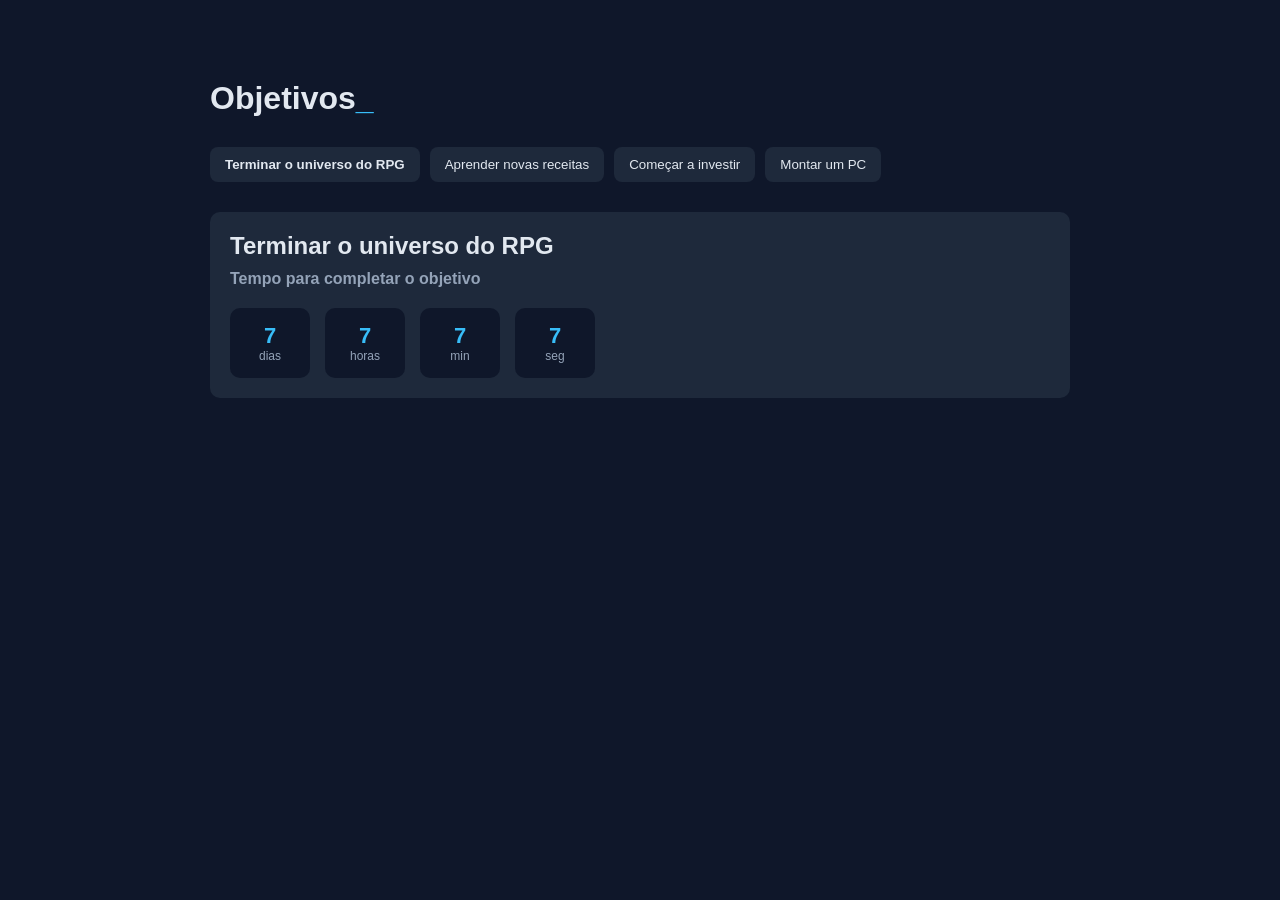
==== commit 66f55e91: "..." ====
--- a/index.html
+++ b/index.html
@@ -60,7 +60,7 @@
                 </div>
 
                 <div class="aba-conteudo">
-                    <h3 class="aba-conteudo-titulo-principal">Montar um PC</h3>
+                    <h3 class="aba-conteudo-titulo-principal">Montar um PC</h4>
                     <h4 class="aba-conteudo-titulo-secundario">
                         Montar um bom PC para jogos
                     </h4>
--- a/style.css
+++ b/style.css
@@ -1,75 +1,106 @@
-<!DOCTYPE html>
-<html lang="pt-br">
-<head>
-    <meta charset="UTF-8">
-    <meta name="viewport" content="width=device-width, initial-scale=1.0">
-    <title>Minhas Metas 2026</title>
-    <link rel="stylesheet" href="style.css">
-</head>
-<body>
+* {
+    margin: 0;
+    padding: 0;
+    box-sizing: border-box;
+    font-family: Arial, Helvetica, sans-serif;
+}
 
-    <section class="conteudo-principal">
-        <h2 class="titulo-principal">Objetivos<span>_</span></h2>
+body {
+    background-color: #0f172a;
+    color: #e2e8f0;
+}
 
-        <div class="conteudo">
-            <div class="botoes">
-                <button class="botao-ativo">Terminar o universo do RPG</button>
-                <button class="botao">Aprender novas receitas</button>
-                <button class="botao">Começar a investir</button>
-                <button class="botao">Montar um PC</button>
-            </div>
+.conteudo-principal {
+    max-width: 900px;
+    margin: 60px auto;
+    padding: 20px;
+}
 
-            <div class="abas-textos">
+.titulo-principal {
+    font-size: 32px;
+    margin-bottom: 30px;
+}
 
-                <div class="aba-conteudo aba-conteudo-ativo">
-                    <h3 class="aba-conteudo-titulo-principal">Terminar o universo do RPG</h3>
-                    <h4 class="aba-conteudo-titulo-secundario">Tempo para completar o objetivo</h4>
+.titulo-principal span {
+    color: #38bdf8;
+}
 
-                    <div class="contador">
-                        <div class="contador-digito">
-                            <p class="contador-digito-numero" id="dias0">7</p>
-                            <p class="contador-digito-texto">dias</p>
-                        </div>
-                        <div class="contador-digito">
-                            <p class="contador-digito-numero" id="horas0">7</p>
-                            <p class="contador-digito-texto">horas</p>
-                        </div>
-                        <div class="contador-digito">
-                            <p class="contador-digito-numero" id="min0">7</p>
-                            <p class="contador-digito-texto">min</p>
-                        </div>
-                        <div class="contador-digito">
-                            <p class="contador-digito-numero" id="seg0">7</p>
-                            <p class="contador-digito-texto">seg</p>
-                        </div>
-                    </div>
-                </div>
+/* BOTÕES */
+.botoes {
+    display: flex;
+    flex-wrap: wrap;
+    gap: 10px;
+    margin-bottom: 30px;
+}
 
-                <div class="aba-conteudo">
-                    <h3 class="aba-conteudo-titulo-principal">Aprender novas receitas</h3>
-                    <h4 class="aba-conteudo-titulo-secundario">
-                        Aprender novas receitas e criar um caderninho com elas
-                    </h4>
-                </div>
+.botoes button {
+    padding: 10px 15px;
+    border: none;
+    cursor: pointer;
+    border-radius: 8px;
+    background-color: #1e293b;
+    color: #e2e8f0;
+    transition: 0.3s;
+}
 
-                <div class="aba-conteudo">
-                    <h3 class="aba-conteudo-titulo-principal">Começar a investir</h3>
-                    <h4 class="aba-conteudo-titulo-secundario">
-                        Começar a investir e guardar dinheiro
-                    </h4>
-                </div>
+.botoes button:hover {
+    background-color: #334155;
+}
 
-                <div class="aba-conteudo">
-                    <h3 class="aba-conteudo-titulo-principal">Montar um PC</h3>
-                    <h4 class="aba-conteudo-titulo-secundario">
-                        Montar um bom PC para jogos
-                    </h4>
-                </div>
+.botao-ativo {
+    background-color: #38bdf8;
+    color: #0f172a;
+    font-weight: bold;
+}
 
-            </div>
-        </div>
-    </section>
+/* ABAS */
+.abas-textos {
+    background-color: #1e293b;
+    padding: 20px;
+    border-radius: 10px;
+}
 
-    <script src="main.js"></script>
-</body>
-</html>+.aba-conteudo {
+    display: none;
+}
+
+.aba-conteudo-ativo {
+    display: block;
+}
+
+.aba-conteudo-titulo-principal {
+    font-size: 24px;
+    margin-bottom: 10px;
+}
+
+.aba-conteudo-titulo-secundario {
+    font-size: 16px;
+    margin-bottom: 20px;
+    color: #94a3b8;
+}
+
+/* CONTADOR */
+.contador {
+    display: flex;
+    gap: 15px;
+    flex-wrap: wrap;
+}
+
+.contador-digito {
+    background-color: #0f172a;
+    padding: 15px;
+    border-radius: 10px;
+    text-align: center;
+    min-width: 80px;
+}
+
+.contador-digito-numero {
+    font-size: 22px;
+    font-weight: bold;
+    color: #38bdf8;
+}
+
+.contador-digito-texto {
+    font-size: 12px;
+    color: #94a3b8;
+}
